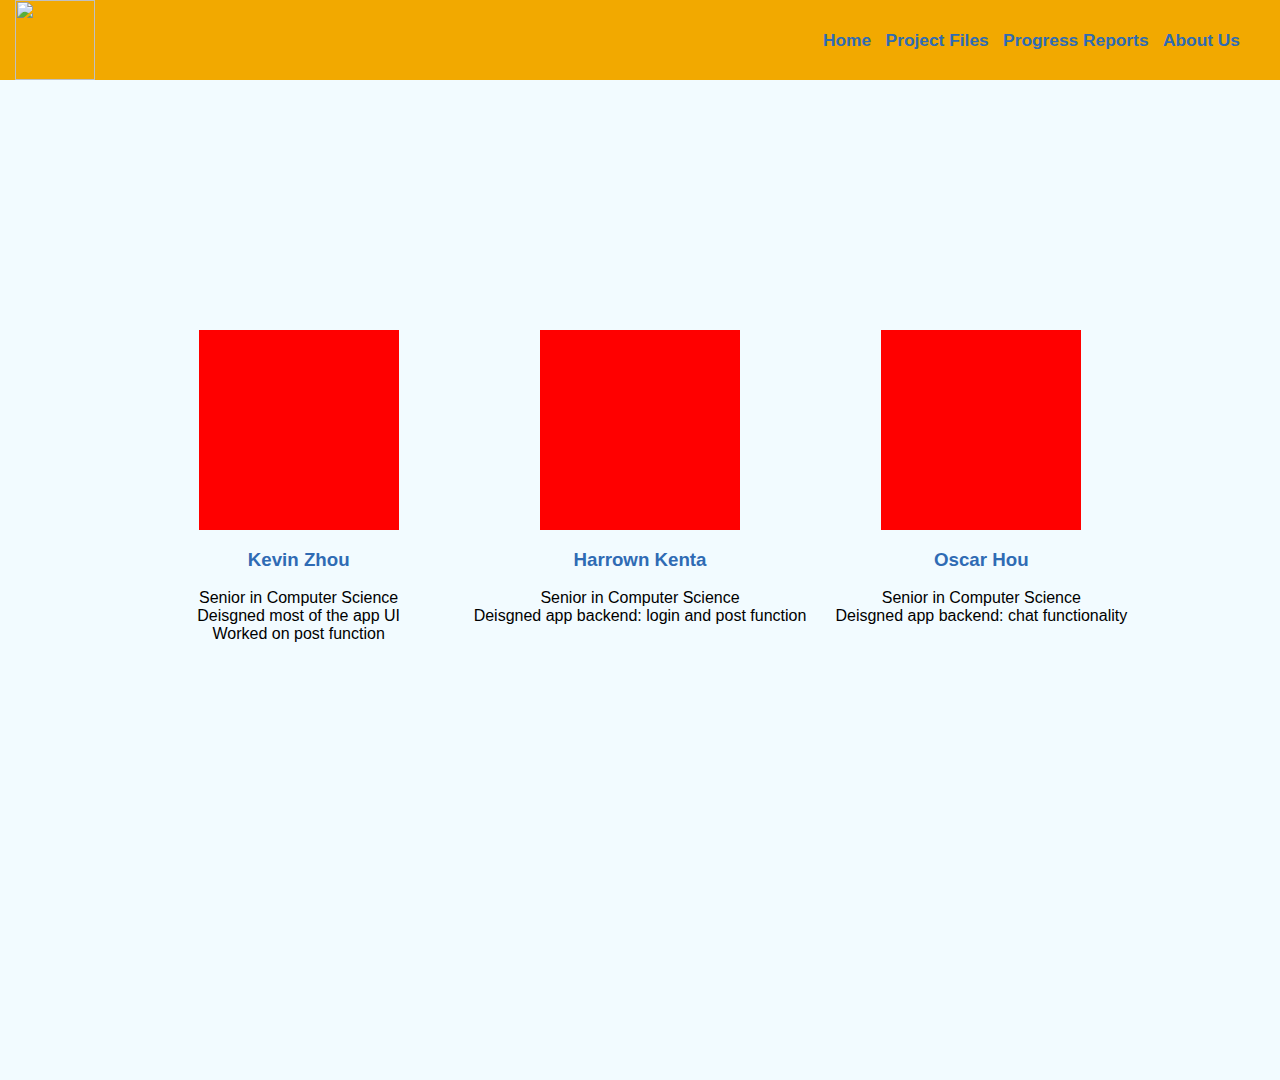
==== pages/about-us.html @ 81738883 "change file location + about us content" ====
<!DOCTYPE html>
<html lang="en">
    <head>
        <link rel="stylesheet" type="text/css" href="../styles/stylesheet.css"/>
        <link rel="stylesheet" type="text/css" href="../styles/about.css"/>

        <meta charset="UTF-8">
        <meta name="viewport"content="width=device-width, initial-scale=1.0">
        <title>Senior Project</title>
    </head>
    <body>
        <header class="flex">
            <a href="index.html"><div id="logo-container"><img id="logo" src="assets/nyit-logo.png"/></div></a>
            <nav>
                <a href="index.html">Home</a>
                <a href="project-files.html">Project Files</a>
                <a href="progress-reports.html">Progress Reports</a>
                <a href="about-us.html">About Us</a>
            </nav>
        </header>

        <div id="content-wrapper">
            <div id="bio-wrapper">
                <section class="bio-section">
                    <div class="img-container"></div>
                    <h3>Kevin Zhou</h3>
                    <p>Senior in Computer Science <br>
                        Deisgned most of the app UI <br>
                        Worked on post function
                    </p>
                </section>

                <section class="bio-section">
                    <div class="img-container"></div>
                    <h3>Harrown Kenta</h3>
                    <p>Senior in Computer Science <br>
                        Deisgned app backend: login and post function
                    </p>
                </section>

                <section class="bio-section">
                    <div class="img-container"></div>
                    <h3>Oscar Hou</h3>
                    <p>Senior in Computer Science <br>
                        Deisgned app backend: chat functionality
                    </p>
                </section>
            </div>
        </div>


    </body>
</html>
---- styles/stylesheet.css ----
html, body{
    background-color: #F2FBFF;
    height: 1080px;
    margin: 0;
    font-family: Verdana, Geneva, Tahoma, sans-serif;
}

.flex{
    display: flex;
    justify-content: space-between;
    background-color: #f2a900;
    margin-bottom: 10px;
}

#logo{
    height: 80px; 
    width: 80px;
}

#logo-container{
    display: flex;
    justify-content: space-evenly;
    margin-left: 15px;
}

#logo-container h1{
    color: #2f6bb4;
}

nav{
    margin: auto;
}

nav a{
    color: #2f6bb4;
    text-decoration: none;
    font-size: 13pt;
    font-weight: bold;
}

nav{
    margin-right: 40px;
}

nav a{
    margin-left: 10px;
}

a{
    text-decoration: none;
}

h1{
    padding-left: 5px;
    font-family: "Times New Roman", Times, serif;
}

form{
    margin-left: 5px;
    display: grid;
    width: 5%;
}

select, label{
    margin-bottom: 4px;
}

.submit{
    margin-top: 5px;
    padding: 5px;
    width: 50%;
}


button{
    background-color: #f2a900; 
    border: 2px solid;
    border-radius: 5px;
    color: #2f6bb4;
    padding: 5px 30px;
    text-align: center;
    display: inline-block;
    font-size: 18px;
    font-family: 'Times New Roman', Times, serif;
    font-weight: bold;
}

button:hover {
  filter: brightness(115%);
}

footer {
    position: absolute;
    bottom: 0;
    width: 100%;
    height: 3.5rem;
    background-color: #F5F2DC;
    text-align: center;
}

#content-wrapper{
    align-items: center;
    display: flex;
    justify-content: center;
}
---- styles/about.css ----
#bio-wrapper{
    width: 80%;
    display: flex;
    justify-content: space-between;
    margin-top: 15em;
}

h3{
    color: #2f6bb4;
}

.bio-section{
    align-items: center;
    text-align: center;
    width: 100%;
}

.img-container{
    margin: auto;
    background-color: red;
    width: 200px;
    height: 200px;
}
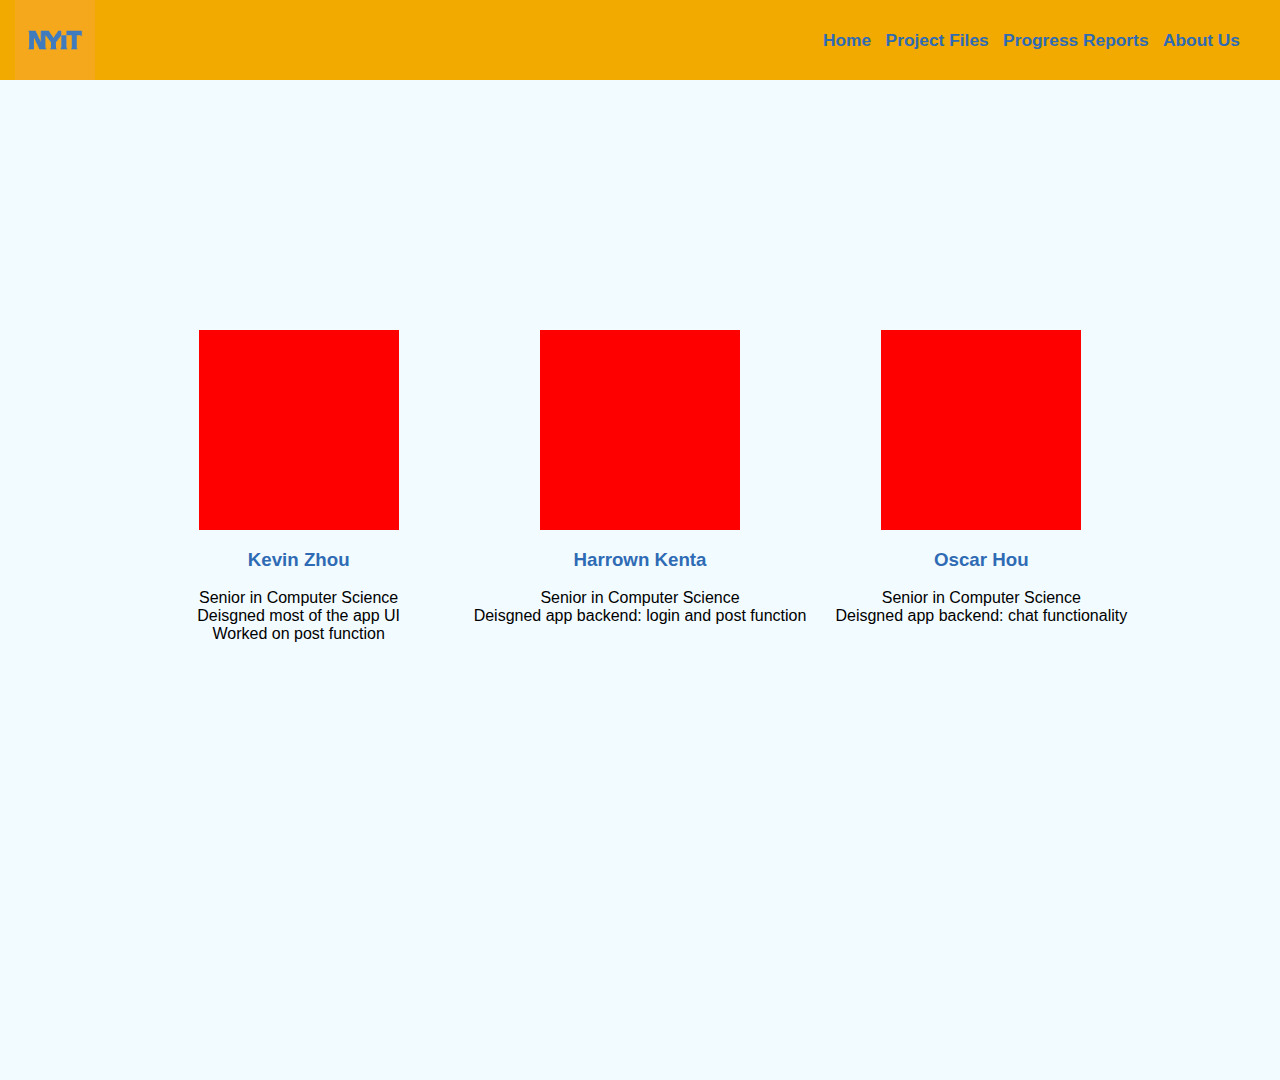
==== commit 71a71913: "fix path" ====
--- a/pages/about-us.html
+++ b/pages/about-us.html
@@ -10,7 +10,7 @@
     </head>
     <body>
         <header class="flex">
-            <a href="index.html"><div id="logo-container"><img id="logo" src="assets/nyit-logo.png"/></div></a>
+            <a href="index.html"><div id="logo-container"><img id="logo" src="../assets/nyit-logo.png"/></div></a>
             <nav>
                 <a href="index.html">Home</a>
                 <a href="project-files.html">Project Files</a>
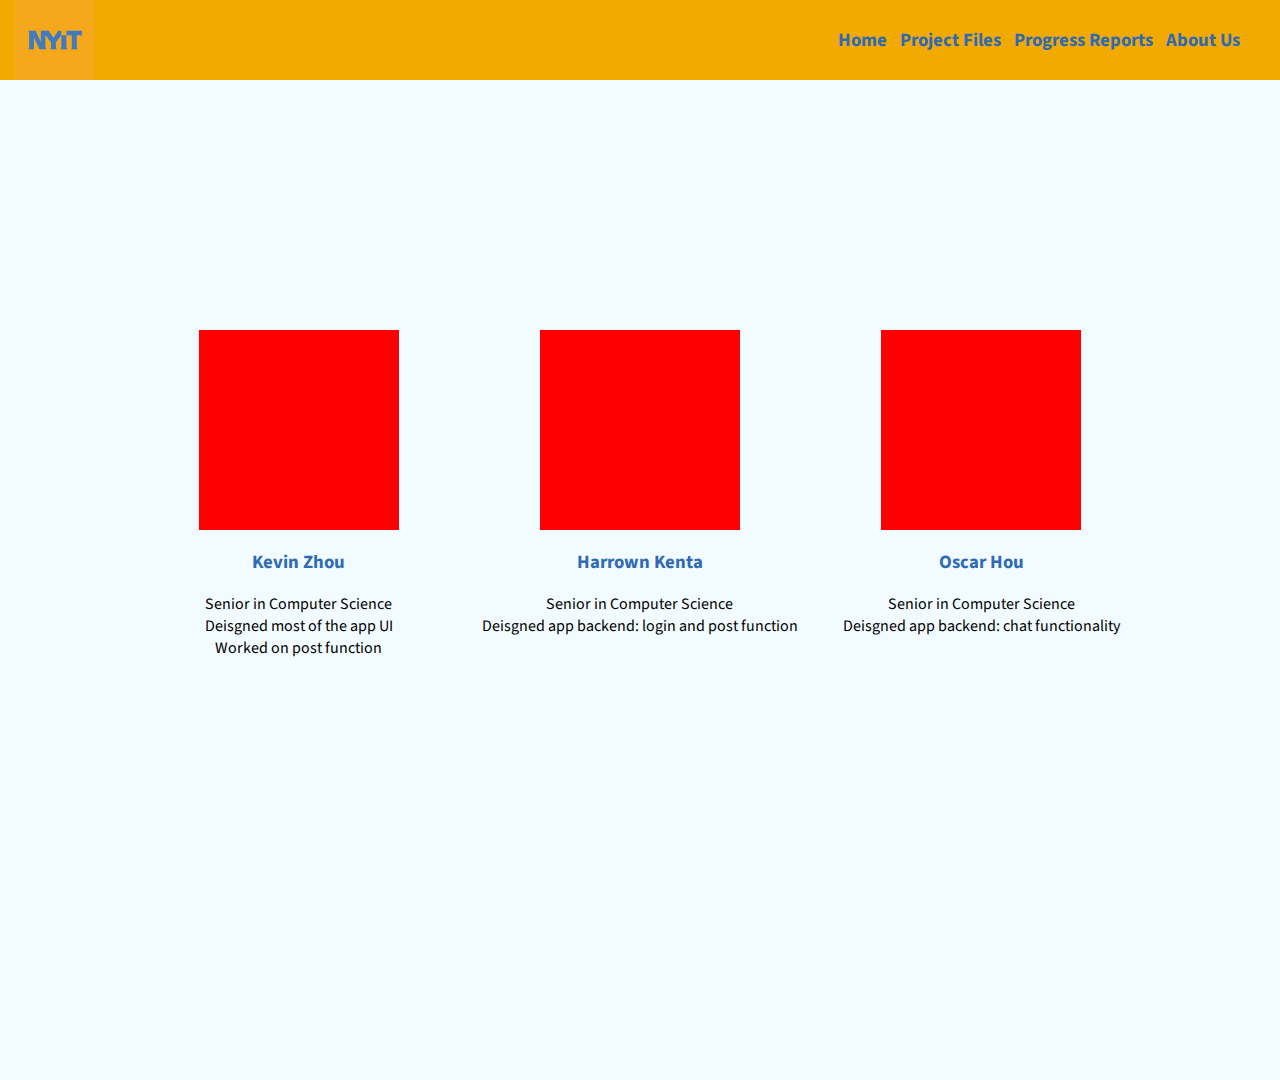
==== commit 4d087ec2: "added some stuff" ====
--- a/pages/about-us.html
+++ b/pages/about-us.html
@@ -3,7 +3,7 @@
     <head>
         <link rel="stylesheet" type="text/css" href="../styles/stylesheet.css"/>
         <link rel="stylesheet" type="text/css" href="../styles/about.css"/>
-
+        <link href='https://fonts.googleapis.com/css?family=Source+Sans+Pro' rel='stylesheet' type='text/css'>
         <meta charset="UTF-8">
         <meta name="viewport"content="width=device-width, initial-scale=1.0">
         <title>Senior Project</title>
@@ -12,7 +12,7 @@
         <header class="flex">
             <a href="index.html"><div id="logo-container"><img id="logo" src="../assets/nyit-logo.png"/></div></a>
             <nav>
-                <a href="index.html">Home</a>
+                <a href="../index.html">Home</a>
                 <a href="project-files.html">Project Files</a>
                 <a href="progress-reports.html">Progress Reports</a>
                 <a href="about-us.html">About Us</a>
--- a/styles/stylesheet.css
+++ b/styles/stylesheet.css
@@ -2,7 +2,7 @@
     background-color: #F2FBFF;
     height: 1080px;
     margin: 0;
-    font-family: Verdana, Geneva, Tahoma, sans-serif;
+    font-family: "Source Sans Pro",Verdana, "Geneva", Tahoma, sans-serif;
 }
 
 .flex{
@@ -34,7 +34,7 @@
 nav a{
     color: #2f6bb4;
     text-decoration: none;
-    font-size: 13pt;
+    font-size: 14pt;
     font-weight: bold;
 }
 
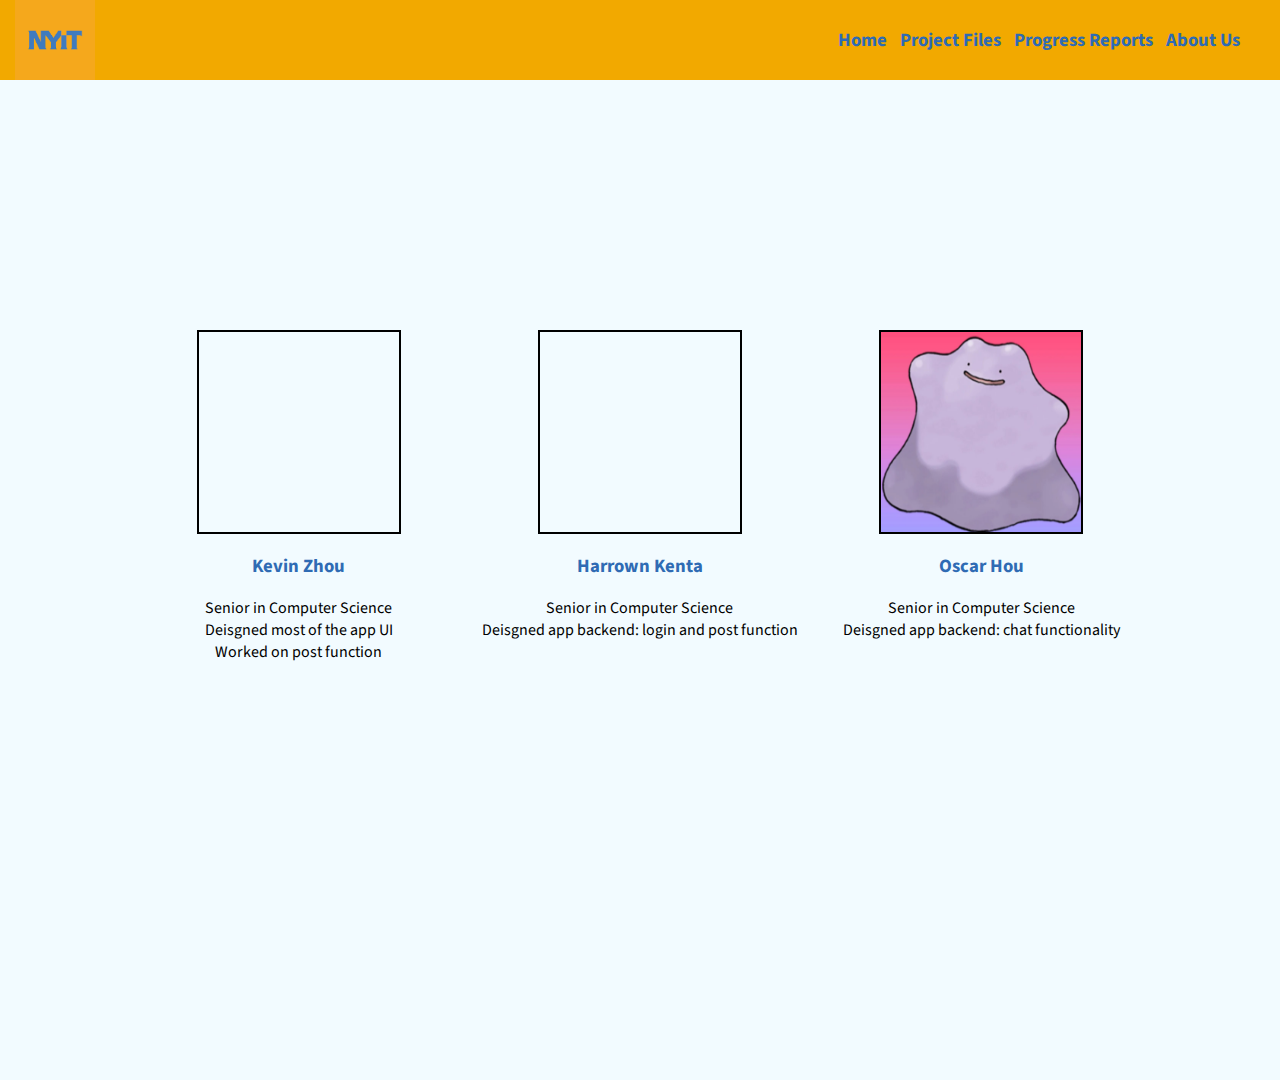
==== commit 5dc1190a: "added pdfs for reports" ====
--- a/pages/about-us.html
+++ b/pages/about-us.html
@@ -21,6 +21,7 @@
 
         <div id="content-wrapper">
             <div id="bio-wrapper">
+
                 <section class="bio-section">
                     <div class="img-container"></div>
                     <h3>Kevin Zhou</h3>
@@ -39,7 +40,9 @@
                 </section>
 
                 <section class="bio-section">
-                    <div class="img-container"></div>
+                    <div class="img-container">
+                        <img src="../assets/ditto-2.jpg" alt="picture of ditto (oscar's pfp)">
+                    </div>
                     <h3>Oscar Hou</h3>
                     <p>Senior in Computer Science <br>
                         Deisgned app backend: chat functionality
--- a/styles/stylesheet.css
+++ b/styles/stylesheet.css
@@ -31,7 +31,7 @@
     margin: auto;
 }
 
-nav a{
+a{
     color: #2f6bb4;
     text-decoration: none;
     font-size: 14pt;
@@ -89,17 +89,27 @@
   filter: brightness(115%);
 }
 
-footer {
+footer{
     position: absolute;
+    margin-top: 20px;
+    padding: .3em .3em;
     bottom: 0;
     width: 100%;
     height: 3.5rem;
-    background-color: #F5F2DC;
+    background-color: #f2a900;
     text-align: center;
+}
+
+footer p{
+    color: #2f6bb4;
+    text-decoration: none;
+    font-size: 14pt;
+    font-weight: bold;
 }
 
 #content-wrapper{
     align-items: center;
     display: flex;
     justify-content: center;
+    flex-direction: column;
 }--- a/styles/about.css
+++ b/styles/about.css
@@ -17,7 +17,12 @@
 
 .img-container{
     margin: auto;
-    background-color: red;
     width: 200px;
+    border: 2px solid black;
     height: 200px;
+}
+
+.img-container img{
+    width: inherit;
+    height: inherit;
 }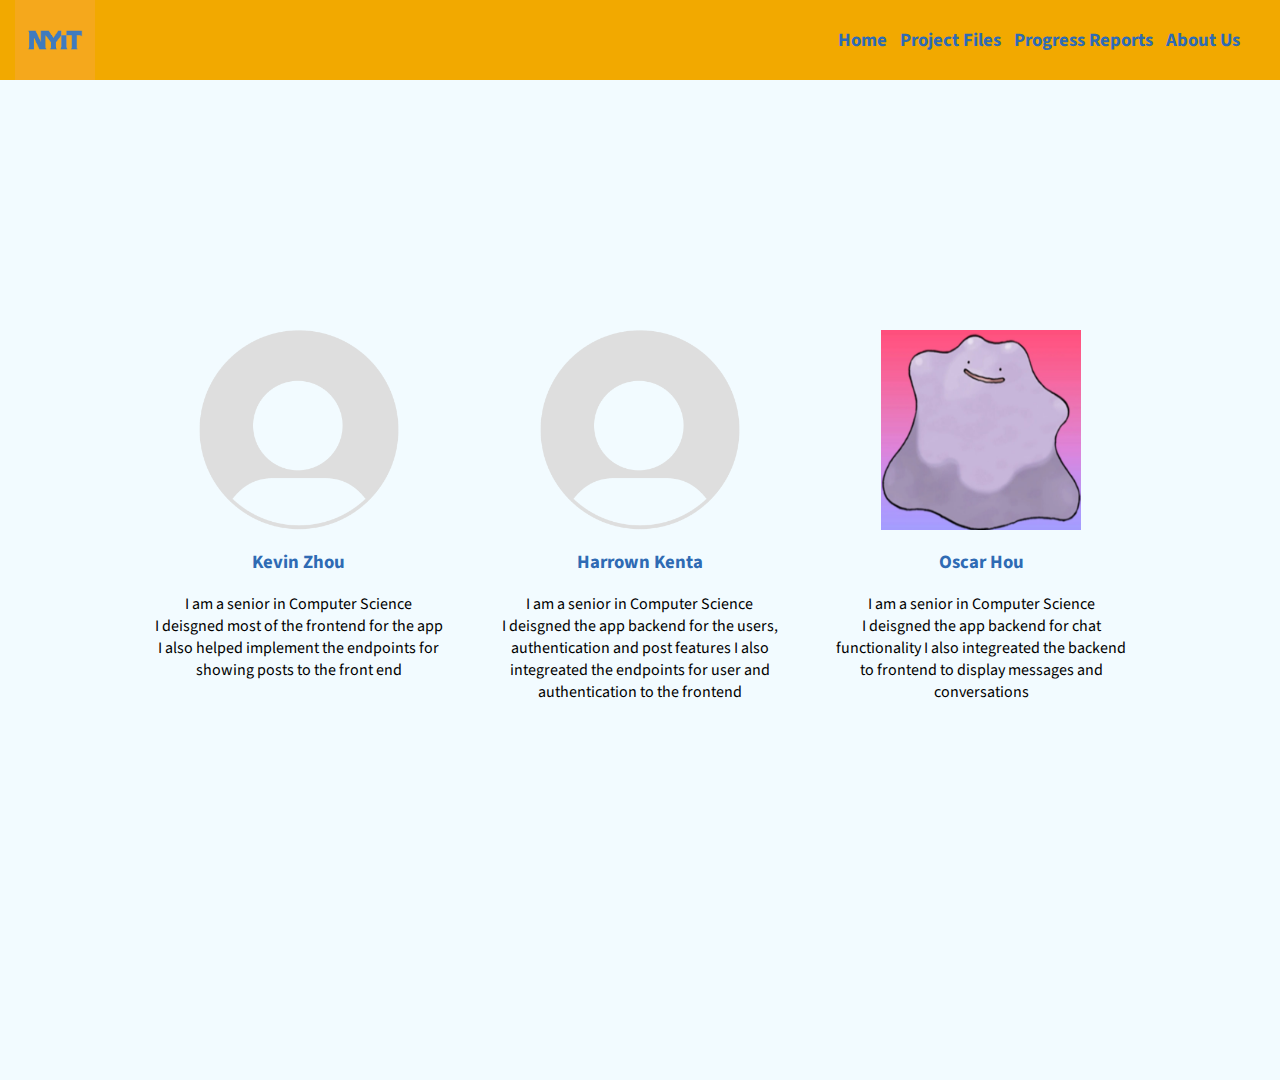
==== commit 999d3a11: "change bio + pfp" ====
--- a/pages/about-us.html
+++ b/pages/about-us.html
@@ -23,19 +23,24 @@
             <div id="bio-wrapper">
 
                 <section class="bio-section">
-                    <div class="img-container"></div>
+                    <div class="img-container">
+                        <img src="../assets/default_pfp.png" alt="default pfp">
+                    </div>
                     <h3>Kevin Zhou</h3>
-                    <p>Senior in Computer Science <br>
-                        Deisgned most of the app UI <br>
-                        Worked on post function
+                    <p>I am a senior in Computer Science<br>
+                        I deisgned most of the frontend for the app<br>
+                        I also helped implement the endpoints for showing posts to the front end
                     </p>
                 </section>
 
                 <section class="bio-section">
-                    <div class="img-container"></div>
+                    <div class="img-container">
+                        <img src="../assets/default_pfp.png" alt="default pfp">
+                    </div>
                     <h3>Harrown Kenta</h3>
-                    <p>Senior in Computer Science <br>
-                        Deisgned app backend: login and post function
+                    <p>I am a senior in Computer Science <br>
+                        I deisgned the app backend for the users, authentication and post features
+                        I also integreated the endpoints for user and authentication to the frontend
                     </p>
                 </section>
 
@@ -44,8 +49,9 @@
                         <img src="../assets/ditto-2.jpg" alt="picture of ditto (oscar's pfp)">
                     </div>
                     <h3>Oscar Hou</h3>
-                    <p>Senior in Computer Science <br>
-                        Deisgned app backend: chat functionality
+                    <p>I am a senior in Computer Science <br>
+                        I deisgned the app backend for chat functionality
+                        I also integreated the backend to frontend to display messages and conversations
                     </p>
                 </section>
             </div>
--- a/styles/about.css
+++ b/styles/about.css
@@ -13,12 +13,13 @@
     align-items: center;
     text-align: center;
     width: 100%;
+    margin-right: 20px;
+    margin-left: 20px;
 }
 
 .img-container{
     margin: auto;
     width: 200px;
-    border: 2px solid black;
     height: 200px;
 }
 
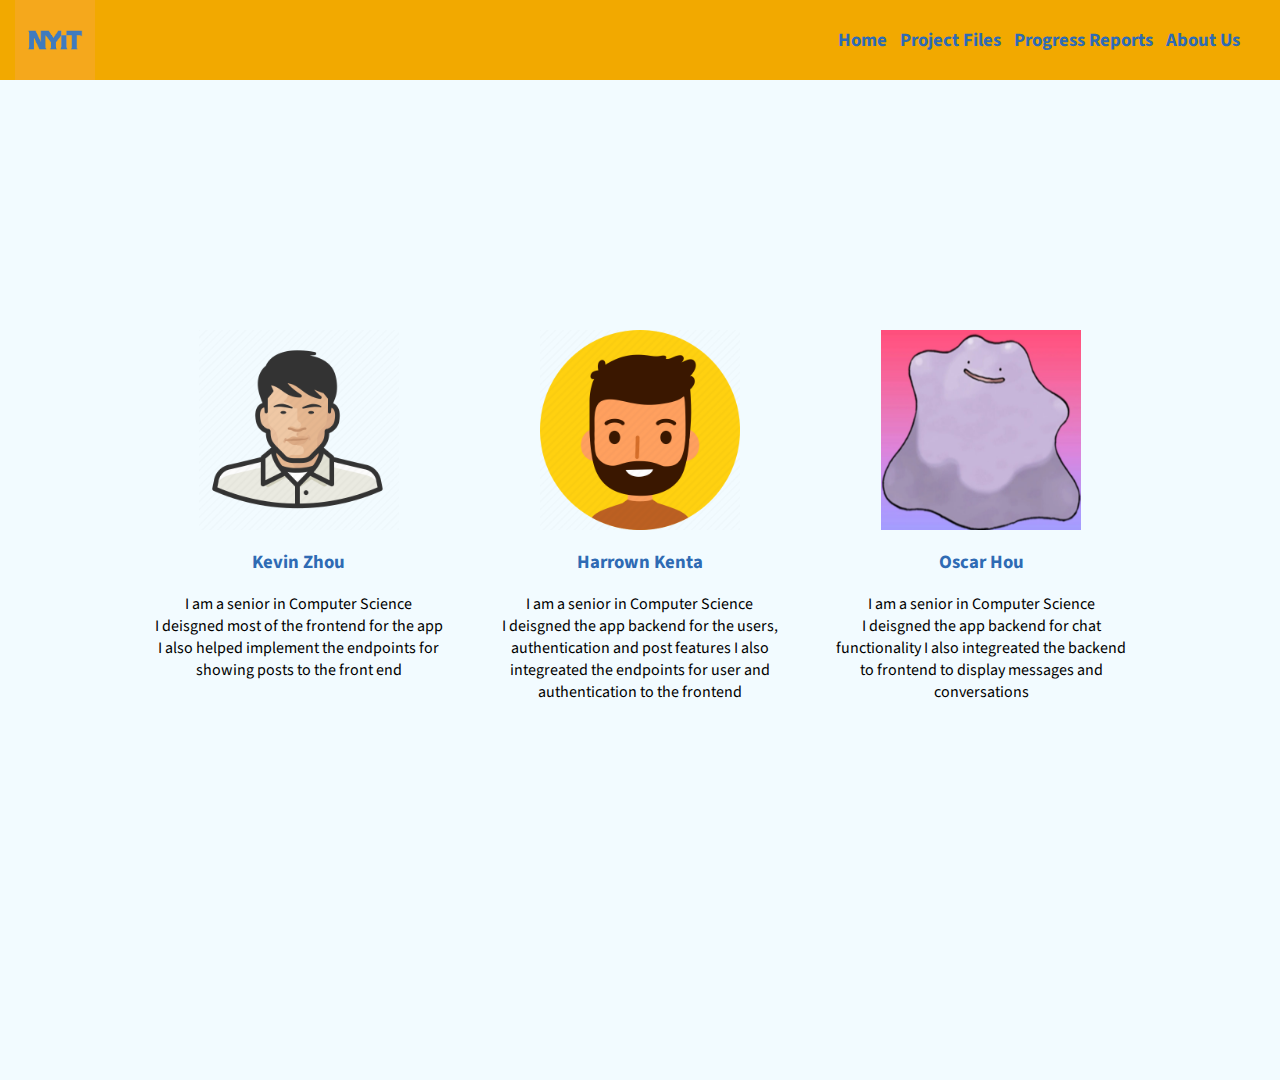
==== commit 28a0588c: "pfp" ====
--- a/pages/about-us.html
+++ b/pages/about-us.html
@@ -24,7 +24,7 @@
 
                 <section class="bio-section">
                     <div class="img-container">
-                        <img src="../assets/default_pfp.png" alt="default pfp">
+                        <img src="../assets/kevin_pfp.png" alt="default pfp">
                     </div>
                     <h3>Kevin Zhou</h3>
                     <p>I am a senior in Computer Science<br>
@@ -35,7 +35,7 @@
 
                 <section class="bio-section">
                     <div class="img-container">
-                        <img src="../assets/default_pfp.png" alt="default pfp">
+                        <img src="../assets/harrown_pfp.png" alt="default pfp">
                     </div>
                     <h3>Harrown Kenta</h3>
                     <p>I am a senior in Computer Science <br>
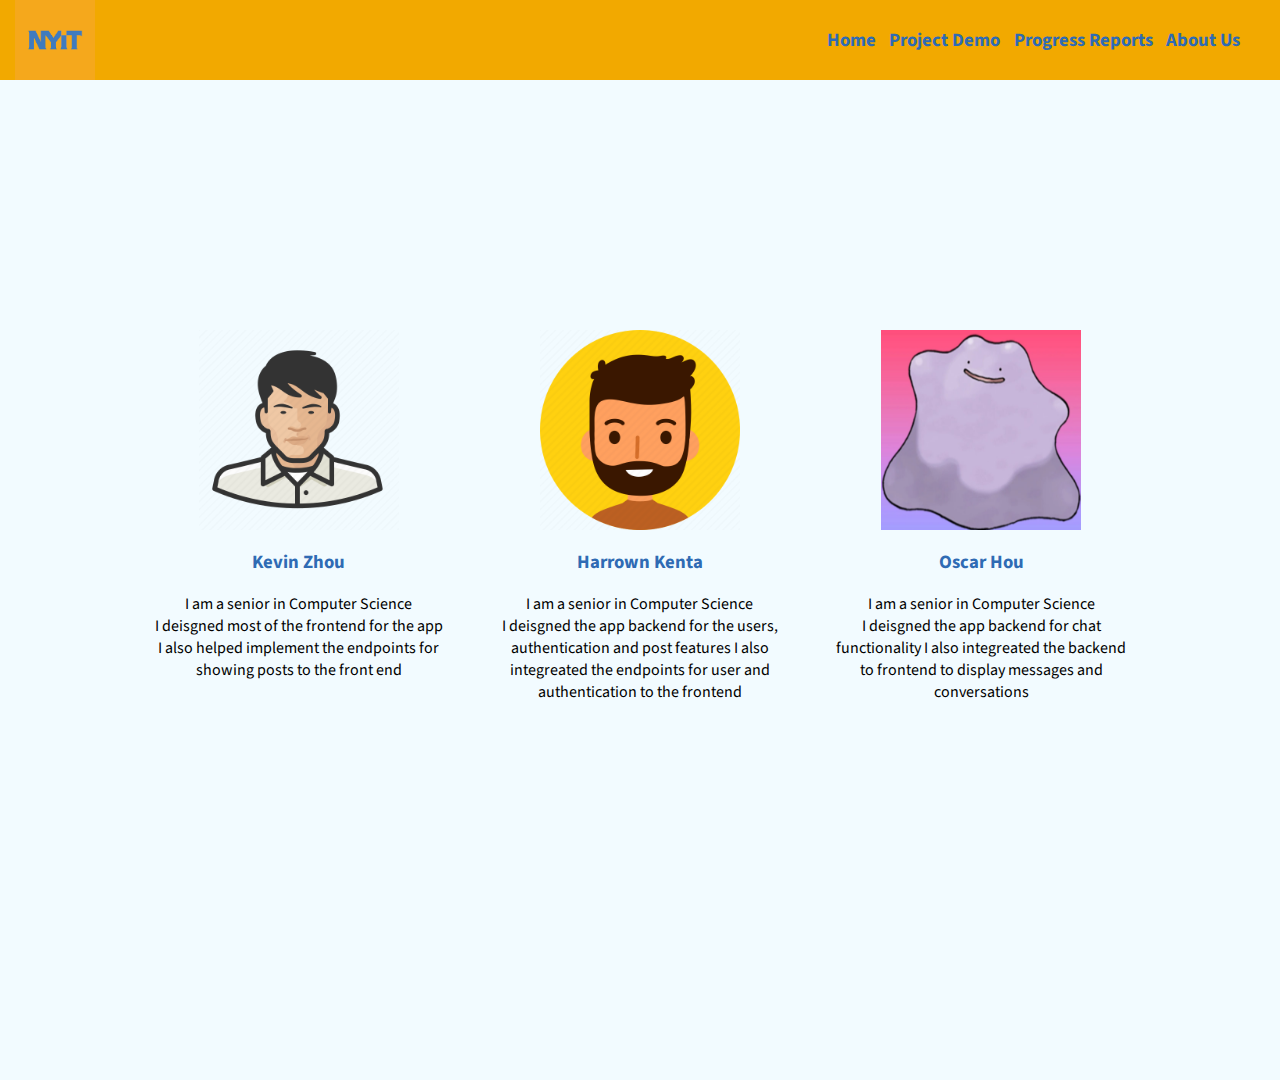
==== commit 1fccb2a5: "added recorded demo" ====
--- a/pages/about-us.html
+++ b/pages/about-us.html
@@ -13,7 +13,8 @@
             <a href="index.html"><div id="logo-container"><img id="logo" src="../assets/nyit-logo.png"/></div></a>
             <nav>
                 <a href="../index.html">Home</a>
-                <a href="project-files.html">Project Files</a>
+                <a href="project-demo.html">Project Demo
+</a>
                 <a href="progress-reports.html">Progress Reports</a>
                 <a href="about-us.html">About Us</a>
             </nav>
--- a/styles/stylesheet.css
+++ b/styles/stylesheet.css
@@ -107,9 +107,3 @@
     font-weight: bold;
 }
 
-#content-wrapper{
-    align-items: center;
-    display: flex;
-    justify-content: center;
-    flex-direction: column;
-}--- a/styles/about.css
+++ b/styles/about.css
@@ -1,3 +1,10 @@
+#content-wrapper{
+    align-items: center;
+    display: flex;
+    justify-content: center;
+    flex-direction: column;
+}
+
 #bio-wrapper{
     width: 80%;
     display: flex;
